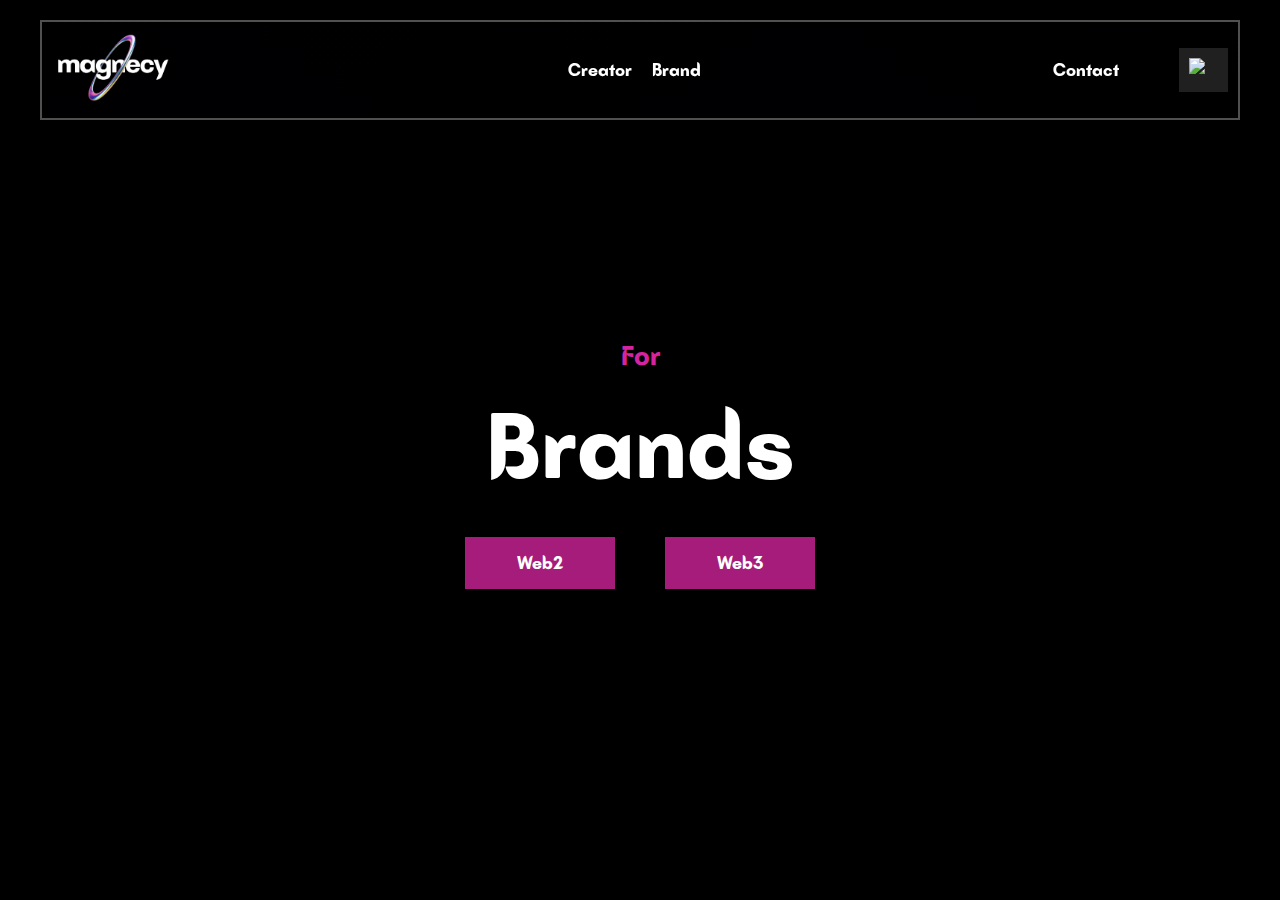
==== brand-ar.html @ f61fecc6 "Add files via upload" ====
<!DOCTYPE html>
<html lang="en">
<head>
    <meta charset="UTF-8">
    <meta name="viewport" content="width=device-width, initial-scale=1.0">
    <title>Magnecy | Brands</title>
    <link rel="stylesheet" href="https://cdnjs.cloudflare.com/ajax/libs/flowbite/2.3.0/flowbite.min.css" />
    <link rel="stylesheet" href="https://cdnjs.cloudflare.com/ajax/libs/tailwindcss/2.0.2/tailwind.min.css">
    <link rel="stylesheet" href="style2.css">
<link rel="stylesheet" href="responsive.css"> 
    <link rel="apple-touch-icon" sizes="57x57" href="/apple-icon-57x57.png">
    <link rel="apple-touch-icon" sizes="60x60" href="/apple-icon-60x60.png">
    <link rel="apple-touch-icon" sizes="72x72" href="/apple-icon-72x72.png">
    <link rel="apple-touch-icon" sizes="76x76" href="/apple-icon-76x76.png">
    <link rel="apple-touch-icon" sizes="114x114" href="/apple-icon-114x114.png">
    <link rel="apple-touch-icon" sizes="120x120" href="/apple-icon-120x120.png">
    <link rel="apple-touch-icon" sizes="144x144" href="/apple-icon-144x144.png">
    <link rel="apple-touch-icon" sizes="152x152" href="/apple-icon-152x152.png">
    <link rel="apple-touch-icon" sizes="180x180" href="/apple-icon-180x180.png">
    <link rel="icon" type="image/png" sizes="192x192" href="/android-icon-192x192.png">
    <link rel="icon" type="image/png" sizes="32x32" href="/favicon-32x32.png">
    <link rel="icon" type="image/png" sizes="96x96" href="/favicon-96x96.png">
    <link rel="icon" type="image/png" sizes="16x16" href="/favicon-16x16.png">
    <link rel="manifest" href="/manifest.json">
    <meta name="msapplication-TileColor" content="#ffffff">
    <meta name="msapplication-TileImage" content="/ms-icon-144x144.png">
    <meta name="theme-color" content="#ffffff">
    <script src="https://kit.fontawesome.com/e2bce648c2.js" crossorigin="hurphygames"></script>
</head>
<body>
    
   <div class="creator">
    <nav>
        <div class="container">
    
            <div class="lang-theme-op page-flex">
                <div class="logo-section-nav">
                    <a href="index-ar.html"><img src="img/logo-w.png" alt="logo"></a>
                </div>
                <div class="nav-button">
                    <a href="creator-ar.html">Creator</a>
                    <a href="brand-ar.html">Brand</a>
                   
                </div>
                <div class="lang-theme">
                    <a href="contact-ar.html">Contact</a>
                    <div class="theme-container mobile-themes">
                        <a href="#"><i class="fa-solid fa-sun"></i></a>
                    </div>
                    <div class="lang-container">
                        <div class="lang-button">
                            <img width="24" height="24" src="https://img.icons8.com/fluency/24/saudi-arabia.png"
                                alt="saudi-arabia" />
                             <i class="fa-solid fa-chevron-down"></i>
                        </div>
                        <div class="lang-dropdown">
    
                            <a href="brand.html"><img width="24" height="24" src="https://img.icons8.com/color/24/great-britain.png"
                                    alt="great-britain" /></a>
                        </div>
                    </div>
    
                </div>
            </div>
        </div>
    </nav>
    <video autoplay muted loop id="myVideo" class="desktopvideo">
        <source src="img/magnectintro.mp4" type="video/mp4">
        Your browser does not support HTML5 video.
    </video>
    <video autoplay muted loop id="myVideo" class="mobilevideo">
        <source src="img/m-mobile.mp4" type="video/mp4">
        Your browser does not support HTML5 video.
    </video>
    <div class="nav2">
        <div class="theme-container" style="width: 44px;">
    
            <a href="#"><i class="fa-solid fa-sun "></i></a>
        </div>
        <div class="logo-section-nav">
            <a href="index-ar.html"><img src="img/logo-w.png" alt="logo"></a>
        </div>
        <div class="sl">
            <div class="menubtn-m" style="width: 44px;">
                <i class="fa-solid fa-bars"></i>
            </div>
        </div>
    </div>
    <div class="overlay"></div>
    <section class="main-section ">
        <div class="container main creator-sec" style="flex-direction: column;">
            <div class="main-text">
                <h1><span>For</span><br>Brands</h1>
            </div>
            
                <div class="button-container">
                    <a style="background: #a51c7a;" class="lang-button" href="web2-ar.html">Web2 <i class="fa-solid fa-angle-right"></i></a>
                    <a style="background: #a51c7a;" class="lang-button" href="web3-ar.html">Web3 <i class="fa-solid fa-angle-right"></i></a>
                </div>
        </div>
       
        
    </section>
   </div>

   
    

    <script>

        (function () {
            "use strict";

            // define variables
            var items = document.querySelectorAll(".timeline li");

            // check if an element is in viewport
            // http://stackoverflow.com/questions/123999/how-to-tell-if-a-dom-element-is-visible-in-the-current-viewport
            function isElementInViewport(el) {
                var rect = el.getBoundingClientRect();
                return (
                    rect.top >= 0 &&
                    rect.left >= 0 &&
                    rect.bottom <=
                    (window.innerHeight || document.documentElement.clientHeight) &&
                    rect.right <= (window.innerWidth || document.documentElement.clientWidth)
                );
            }

            function callbackFunc() {
                for (var i = 0; i < items.length; i++) {
                    if (isElementInViewport(items[i])) {
                        items[i].classList.add("in-view");
                    }
                }
            }

            // listen for events
            window.addEventListener("load", callbackFunc);
            window.addEventListener("resize", callbackFunc);
            window.addEventListener("scroll", callbackFunc);
        })();
    </script>
    <script src="script.js"></script>
</body>
</html>
---- style2.css ----
@font-face {
    font-family: 'Batangas';
    font-style: normal;
    font-weight: normal;
    src: local('Batangas'), url('Batangas\ Bold\ 700.otf') format('opentype');
}

@import url('https://fonts.googleapis.com/css2?family=Montserrat:ital,wght@0,100..900;1,100..900&display=swap');


.montserrat {
    font-family: "Montserrat", sans-serif;
    font-optical-sizing: auto;

}

html {
    scroll-behavior: smooth;
    transition: .3s ease all;
}

section {
    scroll-margin-top: 150px;
}

* {
    margin: 0;
    padding: 0;
    box-sizing: border-box;
}

body {
    background: #000;
    color: #fff;
    font-size: 16px;
    font-family: 'Batangas', serif;
}

nav {
    position: fixed;
    width: 100%;
    top: 0;
    z-index: 9999;
}

.container {
    max-width: 1200px;
    margin: auto;
}

.page-box-container .langanim {
    display: flex;

    padding: 0;
    text-align: center;
    flex-direction: column;
}

.page-box-title {
    padding: 18px 0;
    width: 100%;
    background: #260038;
    color: #d6249f;
}

.page-alt {
    padding: 16px !important;
    background: #100019;
    color: #f8b0e1 !important;
}

@keyframes scroll {
    0% {
        transform: translateX(0);
    }

    100% {
        transform: translateX(calc(-250px * 7));
    }
}

.slider {

    box-shadow: 0 10px 20px -5px rgba(0, 0, 0, 0.125);

    margin: 0px auto;
    height: auto;
    margin-bottom: 80px;
    overflow: hidden;
    position: relative;
    width: 1200px;
}



.slider::after {
    right: 0;
    top: 0;
    transform: rotateZ(180deg);
}

.slider::before {
    left: 0;
    top: 0;
}

.slider .slide-track {

    display: flex;
    align-items: center !important;

}

.slider .slide {
    display: flex;
    align-items: center;
    justify-content: center;
    height: 100px;
    margin: 5px;
    border: 1px solid #ffffff20;
    background: #1a111b;
}

.lang-theme-op {
    display: flex;
    background: url(img/darkmode.gif);
    background-position: 100% 5%;
    background-repeat: no-repeat;
    background-size: cover;
    height: 100px;

    margin: 20px 0;
    align-items: center;
    border: 2px solid #ffffff50;
    justify-content: end;
}


.logo-section {
    display: flex;
    align-items: center;
    justify-content: center;
}

.header-page {
    font-size: 32px;
    padding: 18px 0;
    margin-top: 50px;
}

.header-page span {
    color: #d6249f;
}

.header-alt {
    color: #f5f5f5;
    font-family: "Montserrat", sans-serif;
    font-size: 18px;
}

.full-e {
    display: flex;
    align-items: center;
    justify-content: center;

    width: 75%;
}

.solonely {
    width: 150px;
    display: flex;
    gap: 10px;
}

.page-box-container {
    display: flex;
    align-items: center;
    justify-content: space-between;
    flex-wrap: wrap;
    gap: 10px;
    position: relative;
    margin: 50px 0;
}

.page-box {
    display: flex;
    align-items: center;
    justify-content: center;
    position: relative;
    background: rgba(56, 21, 73, 0.473);
    border: 2px solid #ffffff21;
    padding: 25px 15px;
    font-size: 18px;
    transition: .4s ease all;
    z-index: 999;
    box-shadow: 0 0 15px #0072B150;

    width: 24%;

}

.page-box-title {
    display: flex;
    align-items: center;
    justify-content: center;
    font-size: 22px;

}

.w33 .page-box {
    width: 30% !important;
}

.page-box:hover {
    transform: scale(1.05);
    background: rgb(56, 21, 73);
}

.page-alt {
    display: flex;
    align-items: center;
    justify-content: center;
    color: #e6e6e6;
    height: 180px;
    font-family: "Montserrat", sans-serif;
}

.logo-section img {
    width: 300px;
    margin-top: 100px;
    object-fit: cover;
}


.lang-container {
    display: flex;
    align-items: center;
    position: relative;
    backdrop-filter: blur(5px);
    background: #ffffff20;

    transition: .2s ease all;
}

.lang-dropdown a {
    display: flex;
    align-items: center;
    gap: 5px;
    width: 100%;
    color: #fff;
    text-decoration: none;
    padding: 10px;
}

.lang-button {
    padding: 10px;
    position: relative;
    overflow: hidden;
    cursor: pointer;
}

.lang-theme {
    display: flex;
    justify-content: end !important;
    margin-right: 10px;
}

.lang-dropdown {
    display: flex;
    align-items: center;
    flex-direction: column;
    position: absolute;
    top: 40px;
    right: 0px;
    width: 100%;
    background: #302c3d;

    transform: scale(0);
    opacity: 0;
    transition: .2s ease opacity;

    transform-origin: top right;
}

.lang-container:hover .lang-dropdown {
    transform: scale(1);
    opacity: 1;
}

.lang-button::before {
    content: "";
    position: absolute;
    top: -50px;
    left: -100%;
    background: #fff;
    width: 50%;
    transform: rotate(-200deg);
    height: 300%;
    transition: .5s ease all;
}

.lang-button:hover.lang-button::before {
    left: 120%;

}

.langanim {

    position: relative;
    overflow: hidden;
    cursor: pointer;
}

.langanim::before {
    content: "";
    position: absolute;
    top: -50px;
    left: -100%;
    background: linear-gradient(to right, #ffffff00, #fff, #ffffff00);
    width: 50%;
    transform: rotate(-180deg);
    height: 500%;
    transition: .5s ease all;
}

.langanim:hover.langanim::before {
    left: 120%;

}

hr {

    border-color: #ffffff20;
}

.theme-container {

    padding: 10px;
    transition: .5s ease all;
}

.theme-container a {
    display: flex;
    align-items: center;
    justify-content: center;
    text-decoration: none;
    width: 30px;
    height: 30px;
    color: #fff;

    transition: 1s ease all;
}

.theme-container:hover {
    transform: rotate(180deg);

}

.lang-button {
    display: flex;
    align-items: center;
    gap: 5px;

}

.skills-bar-about {
    display: flex;
    justify-content: center;
    text-align: center;
    gap: 30px;
    width: 100%;

    font-size: 32px;

}

.b-creator-sec {
    display: flex;
    align-items: center;
    justify-content: space-between;
    margin: 50px 0;
}

.creator-title {
    background: #1F052B;
    color: #d6249f;
    padding: 18px 0;

    font-size: 22px;
}

.box-creator {
    width: 30%;
    border: 2px solid #ffffff30;
}

.b-creator-web .box-creator {
    width: 23%;
    border: 2px solid #ffffff30;
}

.b-creator-web .creator-list {
    display: flex;
    align-items: center;
    justify-content: center;
    font-size: 18px;
    padding: 18px 0;
    height: 100px;
    background: #0d0213;
    color: #f8b0e1;
    font-family: "Montserrat", sans-serif;
}

.creator-list {
    font-size: 18px;
    padding: 18px 0;
    background: #0d0213;
    color: #f8b0e1;
    font-family: "Montserrat", sans-serif;
}

section .container img {
    width: 100%;
}

.py-8 {
    padding: 5px !important;
}

.social-links {
    width: 30px;
    height: 30px;
    line-height: 30px;
    color: #fff;
    font-size: 22px;

    transition: .3s ease all;

}

.text-content-home {
    display: flex;
    align-items: center;
    justify-content: center;
    flex-direction: column;
}

.main-section-column {
    display: flex;
    align-items: center;
    justify-content: center;
    flex-direction: column;
    height: 100vh;
}

.main {}

.social-links i {
    margin: auto;
}

.page-flex {
    display: flex;
    align-items: center;
    justify-content: space-between;
}

.page-flex a {
    padding: 10px;
    color: #fff;
    text-decoration: none;
    transition: .3s ease all;
    font-size: 18px;
}

.main-text {
    display: flex;
    align-items: center;
    justify-content: center;
    text-align: center;

    font-size: 48px;
}

.creator-sec {
    display: flex;
    align-items: center;
    justify-content: center;

    height: 100vh;
    border: none;
}

.creator {
    background: url(img/magnectintro.mp4);
    background-position: center;
    object-fit: contain;
    background-repeat: no-repeat;
}

.chevron {
    position: absolute;
    width: 28px;
    height: 8px;
    opacity: 0;
    transform: scale3d(0.5, 0.5, 0.5);
    animation: move 3s ease-out infinite;
}

#myVideo {
    object-fit: cover;
  object-position: center center;
    position: absolute;
    right: 0;
    bottom: 0;
    min-width: 100%;
    min-height: 100%;
    z-index: -1;
}

.chevron:first-child {
    animation: move 3s ease-out 1s infinite;
}

.chevron:nth-child(2) {
    animation: move 3s ease-out 2s infinite;
}

.chevron:before,
.chevron:after {
    content: ' ';
    position: absolute;
    top: 0;
    height: 100%;
    width: 51%;
    background: #fff;
}

.chevron:before {
    left: 0;
    transform: skew(0deg, 30deg);
}

.chevron:after {
    right: 0;
    width: 50%;
    transform: skew(0deg, -30deg);
}

@keyframes move {
    25% {
        opacity: 1;

    }

    33% {
        opacity: 1;
        transform: translateY(30px);
    }

    67% {
        opacity: 1;
        transform: translateY(40px);
    }

    100% {
        opacity: 0;
        transform: translateY(55px) scale3d(0.5, 0.5, 0.5);
    }
}

.btn-bottom {
    margin: auto;
    position: absolute;
    top: 80%;
    left: 49.6%;
    text-decoration: none;
}

.text {
    display: block;
    margin-top: 75px;
    margin-left: -30px;
    font-family: "Helvetica Neue", "Helvetica", Arial, sans-serif;
    font-size: 12px;
    color: #fff;
    text-transform: uppercase;
    white-space: nowrap;
    opacity: .25;
    animation: pulse 2s linear alternate infinite;
}

@keyframes pulse {
    to {
        opacity: 1;
    }
}

.road-map {
    margin: 80px 0;
}

.timeline ul li {
    list-style-type: none;
    position: relative;
    width: 3px;

    padding-top: 50px;

    background: rgb(56, 21, 73);
    font-size: 18px;
    color: #e6e6e6;
}


.timeline ul li::after {
    content: "";
    position: absolute;
    left: 50%;
    bottom: 0;
    transform: translateX(-50%);
    width: 30px;
    height: 30px;

    background: inherit;
    z-index: 1;
}

.timeline ul li div {
    position: relative;
    bottom: 0;
    width: 500px;
    padding: 15px;


    background: linear-gradient(10deg, #20062C 65%, #20062C 65%);
    border: 2px solid #ffffff20;
}

.timeline ul li div::before {
    content: "";
    position: absolute;
    bottom: 7px;
    width: 0;
    height: 0;
    border-style: solid;
}

.timeline ul li div {
    left: 45px;
}

.timeline ul li div::before {
    left: -15px;
    border-width: 8px 16px 8px 0;
    border-color: transparent #20062C transparent transparent;
}




time {
    display: block;
    font-size: 1.2rem;
    font-weight: bold;
    margin-bottom: 8px;
}


.date {
    position: relative;
    top: -50px;
    text-align: center;
    padding: 20px;
    color: #ffffff50;
    font-weight: 600;
    font-size: 32px;
}

.dates {
    position: relative;
    top: -20px;
    text-align: center;
    padding: 20px;
    color: #ffffff50;
    font-weight: 600;
    font-size: 32px;
}

.timeline ul li::after {
    transition: 0.5s ease-in-out;
}

.timeline ul li.in-view::after {
    background: rgb(56, 21, 73);
    border: 3px solid #20062C;
}

.timeline ul li div {
    visibility: hidden;
    opacity: 0;
    transition: all 0.5s ease-in-out;
}

.timeline ul li:nth-child(odd) div {
    transform: translate3d(200px, 0, 0);
}

.timeline ul li:nth-child(even) div {
    transform: translate3d(-200px, 0, 0);
}

.timeline ul li.in-view div {
    transform: none;
    visibility: visible;
    opacity: 1;
}

.timeline-clippy ul li::after {
    width: 40px;
    height: 40px;

}

.timeline-rhombus ul li::after {
    clip-path: polygon(50% 0%, 100% 50%, 50% 100%, 0% 50%);
}

.timeline-rhombus ul li div::before {
    bottom: 12px;
}

.timeline-star ul li::after {
    clip-path: polygon(50% 0%,
            61% 35%,
            98% 35%,
            68% 57%,
            79% 91%,
            50% 70%,
            21% 91%,
            32% 57%,
            2% 35%,
            39% 35%);
}

.timeline-heptagon ul li::after {
    clip-path: polygon(50% 0%,
            90% 20%,
            100% 60%,
            75% 100%,
            25% 100%,
            0% 60%,
            10% 20%);
}



time i {
    position: absolute;
    bottom: 95%;
    right: 0;
    padding: 12px;
    width: 50px;
    text-align: center;

    background: rgb(42, 17, 54);
    font-size: 24px;
    color: #bcef7e;
    z-index: -1;
}




.fa-hourglass-half {
    font-size: 18px;
    color: #feaf4f;
}

.timeline-infinite ul li::after {
    animation: scaleAnimation 2s infinite;
}

@keyframes scaleAnimation {
    0% {
        transform: translateX(-50%) scale(1);
    }

    50% {
        transform: translateX(-50%) scale(1.25);
    }

    100% {
        transform: translateX(-50%) scale(1);
    }
}

.roadmap-btn {
    display: flex;
    align-items: center;
    justify-content: center;
    margin: 80px;
}

.main-text h1 span {
    color: #d6249f;
    font-size: 28px;
}

.page-flex .logo-section-nav,
.page-flex .nav-button,
.page-flex .lang-theme {
    display: flex;
    align-items: center;
    justify-content: center;
    width: 33.3%;
}

.page-flex .logo-section-nav {
    display: flex;
    align-items: center;
    justify-content: start;
}

.page-flex a:hover {
    color: #ff9bdf;
    transform: scale(1.1);
}

.logo-section-nav img {
    width: 120px;
}

.lang-theme {
    display: flex;
    align-items: center;

}

.social-links:hover {
    transform: scale(1.1);
}

.social-links:nth-child(2):hover {
    background: #0072B1;
}

.social-media-container {
    margin-top: 50px;
    padding: 10px;
    background: linear-gradient(to top, #9362af5e, transparent);
    border-bottom: 2px solid #ffffff50;
}

.social-links:nth-child(1) {
    position: relative;

    overflow: hidden;

}

.social-links:nth-child(1):hover {
    background: transparent;
}

.social-links:nth-child(1)::before {
    content: "";
    position: absolute;
    top: 0;
    left: 0;
    height: 100%;
    width: 100%;
    opacity: 0;
    z-index: -1;
    transition: .3s ease all;
    background: radial-gradient(circle at 30% 107%, #fdf497 0%, #fdf497 5%, #fd5949 45%, #d6249f 60%, #285AEB 90%);
}

.social-links:nth-child(1):hover::before {
    opacity: 1;
}

.social-links:nth-child(3):hover {
    background: #b91d1d;
}

.social-links:nth-child(5):hover,
.social-links:nth-child(4):hover {
    background: #3167D3;
    color: #fff;
}

.button-container {
    position: relative;
    display: flex !important;
    align-items: center !important;
    justify-content: center !important;
    gap: 50px;
    padding: 15px;
}

.button-container a {
    display: flex;
    align-items: center;
    justify-content: center;
    color: #fff;
    text-decoration: none;
    transition: .3s ease all;
    background: #0072B150;
    font-size: 18px;

    padding: 15px;
    margin: 20px 0;
    text-align: center !important;
    width: 150px;
}

.button-container a:hover {
    transform: scale(1.05);
}

.button-containser {
    display: flex;
    align-items: center;
    justify-content: center;
}

.text-container {
    display: flex;
    align-items: center;
    justify-content: center;
    padding: 15px;
    margin-top: 30px;
    font-weight: 800;
    font-size: 36px;
}

.text-container span {
    color: #d6249f;
}

.button-container a i {
    position: absolute;
    opacity: 0;
    right: 50%;
    transition: .3s ease all;
}

.button-container:hover.button-container a i {
    opacity: 1;
    right: 20px;
}

#light {
    position: absolute;
    width: 500px;
    height: 500px;
    box-shadow: inset 0 0 150px 150px #000;
    background: #fff;
    z-index: 10;
}

.light-off {
    box-shadow: inset 0 0 150px 250px #000 !important;
}


h3 {
    font-size: 32px;
    font-weight: 100;
    color: #fff;
    display: inline-block;
    text-align: left;
    margin: 30px 0;
}

.container-sad {
    display: flex;
    align-items: start;
    justify-content: start;
    flex-direction: column;
    font-size: 16px;
    color: #FFFFFF;
    background: rgba(56, 21, 73, 0.473);
    border: 2px solid #ffffff20;
    margin: 50px 0;
    text-align: left;
    padding: 20px;
}

.bar {
    height: 0.3em;
    width: 30em;

    background: transparent;
    box-shadow: inset 0px 0px 8px #323232;
    overflow: hidden;
    padding: 5px;
}

.kal {
    display: flex;
    flex-direction: column;
    justify-content: start;
}

.progress {
    height: inherit;

    width: 0;
    background: #d6249f;
    animation: load 3s linear infinite;
    animation-delay: 2s;
}

@keyframes load {
    0% {
        width: 0%;
    }

    50% {
        width: 100%;
    }

    100% {
        width: 0%;
        float: right;
    }
}

.textasd {
    width: 100%;
    height: 500px;
    background: red;
    z-index: 9999;
}

.kal {
    width: 100%;
}

.kal iframe {
    width: 100% !important;
    height: 500px;
    margin: 15px 0;

    border: 2px solid #ffffff50;
}

#alt-div {
    background: #1a1a1a;
    /* Dark grey background */
    color: #fff;
    /* White text color */
    padding: 20px;
    margin: 20px 0;

    text-align: center;
    /* Center align text */
}

@media only screen and (max-width: 600px) {
    .logo-section {
        width: 100%;
    }

    .logo-section img {
        width: 150px;
    }

    .button-containser {
        flex-direction: column;
    }

    .button-container,
    .button-container a {
        width: 100%;
    }

    .text-container {
        font-size: 24px;
    }

    .social-links {
        width: 30px;
        height: 30px;
        line-height: 30px;
        font-size: 22px;
    }

    .timeline ul li div {

        max-width: 300px;

    }

    .title-font {
        font-size: 18px;
    }

    .page-flex {
        flex-direction: column;
    }

    .bar {
        height: 0.3em;
        width: 100%;

        background: transparent;
        box-shadow: inset 0px 0px 8px #323232;
        overflow: hidden;
        padding: 5px;
    }
}

@media only screen and (max-width: 1200px) {
    .slider {
        width: 100%;
    }

    .lang-theme-op {
        padding: 0;
        margin: 0;
        border: none;

    }

    .page-box {
        width: 100%;
    }

    .page-box:hover {
        transform: scale(1);
    }

}

@media only screen and (max-width: 500px) {
    .timeline ul li div {

        max-width: 200px;

    }

}

.quick-form form {
    width: 50%;
}

.quick-form .form-group {
    display: flex;
    align-items: center;
    margin-bottom: 15px;
    opacity: 1;
    width: 100%;
    transform: translateY(0);
    transition: opacity 0.3s ease, transform 0.3s ease;
}

.quick-form .form-input {
    padding: 10px;
    flex: 1;
    box-sizing: border-box;
    color: #f8b0e1 !important;
    border: 2px solid #302032;
    background: #510b5330;
    /* Adding right margin to space out from the button */
}

.quick-form .form-input::placeholder {
    color: #f8b0e180;
}

.quick-form .social-media-containers {
    display: flex;
    flex-direction: column;
}

.quick-form .form-input:focus {
    border-color: #f8b0e1;
    outline-color: transparent;
}

.quick-form button {
    padding: 10px 15px;
    box-sizing: border-box;
    display: inline-block;
    background: #500b5381;
    border-right: 2px solid #302032;
    border-bottom: 2px solid #302032;
    border-top: 2px solid #302032;
    /* Ensure button is visible */
    outline: none;
    cursor: pointer;
}

.form-group.hidden {
    opacity: 0;
    transform: translateY(-20px);
}

.submit-message {
    display: none;
    color: green;
    margin-top: 10px;
}

.quick-form textarea {
    width: 100%;
    height: 150px;
    padding: 10px;
    box-sizing: border-box;
    resize: none;
    margin-bottom: 15px;
}

.quick-form {
    width: 100%;
    gap: 50px;
    display: flex;
    align-items: start;
    justify-content: space-between;
    margin: 50px 0;
}

.submit-button {
    width: 100%;
    transition: .3s ease all;
}

.submit-button:hover {
    box-shadow: 0 0 15px #ffffff30;
}

.kals {
    display: flex;
    gap: 10px;
}

.kals {
    display: flex;
    margin: 40px 0;
    gap: 20px;
}

.img-container {
    position: relative;
    border: 2px solid #ffffff50;
    width: 33% !important;
    transition: .3s ease all;
}

.img-container-holder {
    display: flex;
    align-items: center;
    justify-content: center;
    font-size: 48px;
    cursor: pointer;
    position: absolute;
    top: 0;
    left: 0;
    width: 100%;
    height: 100%;
    background: #00000050;

}

.img-container:hover {
    color: #d6249f;
    border: 2px solid #ffffff20;
    box-shadow: 0 0 15px #ffffff10;
}

.slo-container {
    position: sticky;
    top: 150px;
    display: flex;
    align-items: center;
    justify-content: center;
    font-size: 38px;
    color: #d6249f;
    border: 2px solid #ffffff20;
    background: #1F052B;
    width: 50%;
    height: 200px;
}

.WatchOnInstagramContainer {
    display: none !important;
}

/* @media screen and (min-width:900px) {
    .overlay{
        display: none !important;
    }
}
@media screen and (max-width:900px) {
    .lang-theme-op {
        position: fixed;
        top: 0;
        left: -150%;
        background: #050505;
        align-items: start;
        justify-content: start;
        height: 100vh;
        width: 300px;
        flex-direction: column;
        z-index: 9999;
    }
    .logo-section-nav img{
        width: 150px !important;
        max-width: 150px;
    }
    .nav-button{
        width: 100% !important;
        gap: 20px;
        background: #000;
        align-items: start !important;
        justify-content: start !important;
        flex-direction: column !important;
    }
    .lang-theme{
        gap: 20px;
        margin-top: 20px;
        width: 100% !important;
        align-items: start !important;
        justify-content: start !important;
        text-align: left !important;
        flex-direction: column !important;
        background: #000;
    }
   
    .overlay{
        display: none;
        position: fixed;
        top: 0;
        left: 0;
        background: #00000090;
        width: 100vw;
        height: 100vh;
        z-index: 999;
    }
} */
.creator-list {
    position: relative;
}

.blocked {
    position: absolute;
    display: flex;
    align-items: center;
    justify-content: center;

    top: 0;
    left: 0;
    width: 100%;
    height: 100%;
    background: #00000050;
    backdrop-filter: blur(6px);
    z-index: 99;
    cursor: pointer;
    transition: .3s ease all;
}

.blocked i {
    margin-right: 5px;
}

.blocked:hover {
    backdrop-filter: blur(12px);
}
---- responsive.css ----
.desktopvideo{
    display: block;
 }
 .mobilevideo{
    display: none;
 }
 .nav2 {
    display: none !important;
     position: fixed;
     top: 0;
     background: url(img/darkmode.gif);
    background-position: 100% 5%;
    background-repeat: no-repeat;
    background-size: cover;
     display: flex;
     align-items: center;
     justify-content: space-between;
     width: 100%;
     padding:0 10px !important;
     z-index: 9997 !important;
 }
 .nav2 .logo-section-nav a img{
    width: 100px !important;
 }
 .menubtn-m{
    cursor: pointer;
    padding: 10px;
    
 }
 @media screen and (min-width:900px) {
    .overlay{
        display: none !important;
    }
    
}
@media screen and (max-width:900px) {
    .lang-container{
        margin-left: 8px;
    }
    .mobile-themes{
        display: none;
    }
    .desktopvideo {
            display: none;
        }
    
        .mobilevideo {
            display: block;
        }
    .nav2{
        display: flex !important;
    }
    .lang-theme-op {
        position: fixed;
        top: 0;
        left: -150%;
        background: #000000;
        align-items: start;
        justify-content: start;
        height: 100vh;
        width: 230px;
        flex-direction: column;
        z-index: 9999;
        transition: .3s ease all;
    }
    .logo-section-nav img{
        width: 150px !important;
        max-width: 150px;
    }
    .nav-button{
        width: 100% !important;
        gap: 20px;
        background: transparent;
        align-items: start !important;
        justify-content: start !important;
        flex-direction: column !important;
    }
    .lang-theme{
        gap: 20px;
        margin-top: 20px;
        width: 100% !important;
        align-items: start !important;
        justify-content: start !important;
        text-align: left !important;
        flex-direction: column !important;
        background: transparent;
    }
   
    .overlay{
        display: none;
        position: fixed;
        top: 0;
        left: 0;
        background: #00000090;
        backdrop-filter: blur(5px);
        width: 100vw;
        height: 100vh;
        z-index: 9998 !important;
    }
    .page-box-container{
        flex-direction: column;
    }
   
    .w33 .page-box{
        width: 100% !important;
    }
    .q33 .langanim{
        width: 100% !important;
    }
    .b-creator-sec{
        flex-direction: column;
        gap: 10px;
    }
    .box-creator{
        width: 100% !important;
    }
    .slider{
        width: 100% !important;
        overflow: auto !important;
    }
    .slide-track{
      width: 700px;
      
    }
    .web3333 .slide-track{
        display: flex;
        width: auto;
        overflow: hidden;
        display: flex;
        align-items: center;
        justify-content: center;
    }
    .web3333 .slide{
        width: 45% !important;
        background: none;
        border: none;
    }
    .web3333 .slide img{
        width: 100%;
        
    }
    .b-creator-sec{
        flex-direction: column;
    }
    .slo-container{
        display: none;
    }
    #my-form{
        width: 100% !important;
    }
    .form-group{
        width: 100% !important;
    }
    .form-group .form-input{
        width: 100% !important;
    }
    .slide img{
        width: 100%;
    }
    .slide{
        height: auto !important;
        width: 90px;
    }
    .slide-track{
        display: flex !important;
        flex-direction: row;
        flex-wrap: wrap;
    }
    .header-page{
        font-size: 22px;
    }
    .header-alt{
        font-size: 16px;
    }
    .page-box-title{
        font-size: 18px;
    }
    .kal h3{
        font-size: 22px !important;
    }
    .creator-list{
        font-size: 16px;
    }
    .creator-title{
        font-size: 18px;
    }
    .button-containser{
        display: flex !important;
        flex-direction: row;
    }
    .button-container a{
        width: 100px;
    }
    .fa-angle-right{
        display: none !important;
    }
    .mt-8 .button-container a{
        width: 100%;
    }
    .mt-8 .button-container a img{
        width: 25px;
    }
        .w-1\/2{
            width: 100% !important;
        }
    .logo-section-nav a img{
        width: 100px !important;
        
    }
    .nav-button a{
        font-size: 16px;
    }
        #myVideo {
            object-fit: cover;
            object-position: top center;
            position: absolute;
            right: 0;
            bottom: 0;
            min-width: 100%;
            width: 100% !important;
            min-height: 100%;
            z-index: -1;
        }
} 

@media screen and (max-width:650px){
    .kals {
            flex-direction: column;
        }
    
        .img-container {
            width: 100% !important;
        }
}
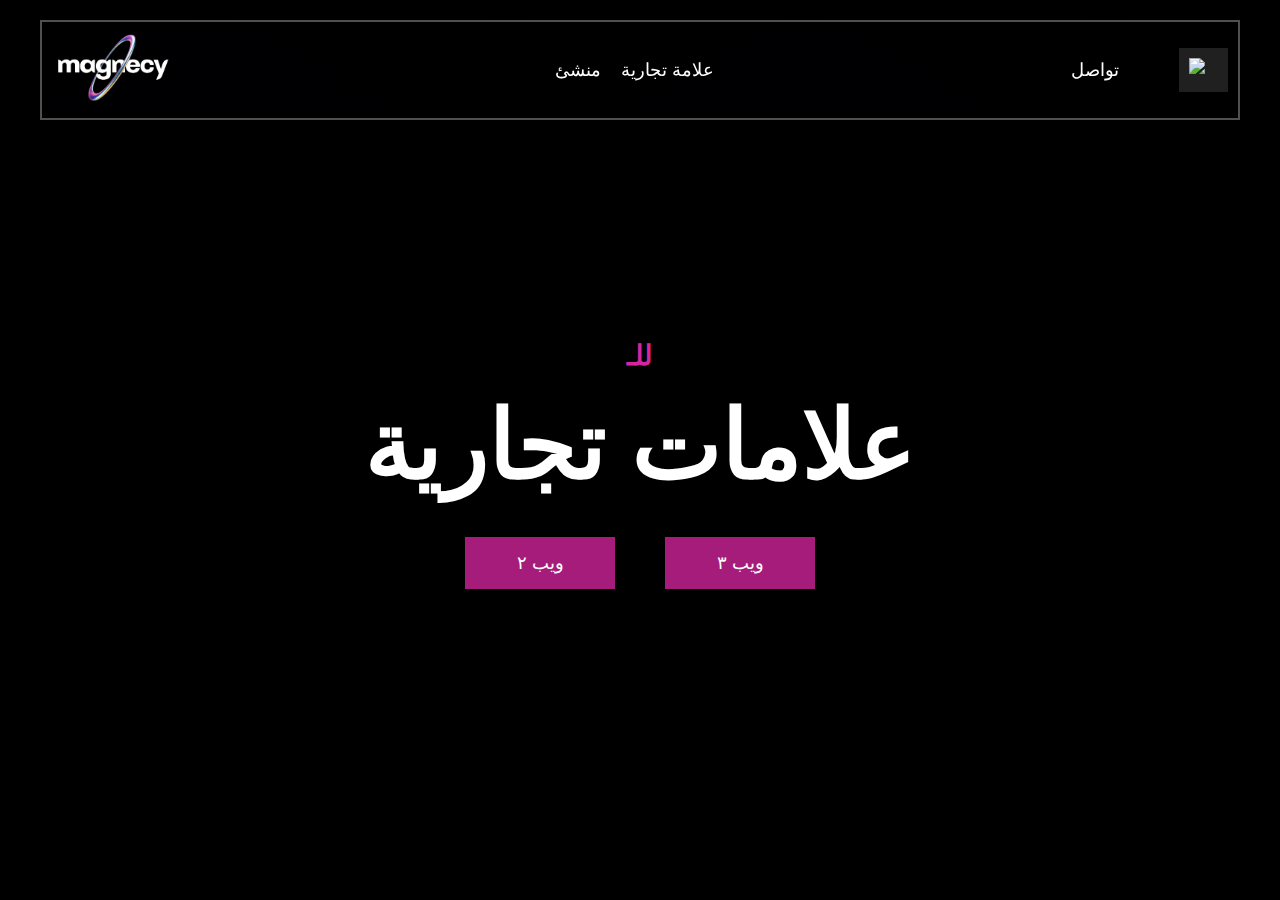
==== commit a1c4276d: "Add files via upload" ====
--- a/brand-ar.html
+++ b/brand-ar.html
@@ -1,13 +1,15 @@
+
 <!DOCTYPE html>
-<html lang="en">
+<html lang="ar">
+
 <head>
     <meta charset="UTF-8">
     <meta name="viewport" content="width=device-width, initial-scale=1.0">
-    <title>Magnecy | Brands</title>
+    <title>Magnecy | علامات تجارية</title>
     <link rel="stylesheet" href="https://cdnjs.cloudflare.com/ajax/libs/flowbite/2.3.0/flowbite.min.css" />
     <link rel="stylesheet" href="https://cdnjs.cloudflare.com/ajax/libs/tailwindcss/2.0.2/tailwind.min.css">
     <link rel="stylesheet" href="style2.css">
-<link rel="stylesheet" href="responsive.css"> 
+    <link rel="stylesheet" href="responsive.css">
     <link rel="apple-touch-icon" sizes="57x57" href="/apple-icon-57x57.png">
     <link rel="apple-touch-icon" sizes="60x60" href="/apple-icon-60x60.png">
     <link rel="apple-touch-icon" sizes="72x72" href="/apple-icon-72x72.png">
@@ -27,84 +29,89 @@
     <meta name="theme-color" content="#ffffff">
     <script src="https://kit.fontawesome.com/e2bce648c2.js" crossorigin="hurphygames"></script>
 </head>
+
 <body>
-    
-   <div class="creator">
-    <nav>
-        <div class="container">
-    
-            <div class="lang-theme-op page-flex">
-                <div class="logo-section-nav">
-                    <a href="index-ar.html"><img src="img/logo-w.png" alt="logo"></a>
+
+    <div class="creator">
+        <nav>
+            <div class="container">
+
+                <div class="lang-theme-op page-flex">
+                    <div class="logo-section-nav">
+                        <a href="index-ar.html"><img src="img/logo-w.png" alt="الشعار"></a>
+                    </div>
+                    <div class="nav-button">
+                        <a href="creator-ar.html">منشئ</a>
+                        <a href="brand-ar.html">علامة تجارية</a>
+
+                    </div>
+                    <div class="lang-theme">
+                        <a href="contact-ar.html">تواصل</a>
+                        <div class="theme-container mobile-themes">
+                            <a href="#"><i class="fa-solid fa-sun"></i></a>
+                        </div>
+                        <div class="lang-container">
+                            <div class="lang-button">
+                                <img width="24" height="24" src="https://img.icons8.com/fluency/24/saudi-arabia.png"
+                                    alt="saudi-arabia" />
+                                <i class="fa-solid fa-chevron-down"></i>
+                            </div>
+                            <div class="lang-dropdown">
+
+                                <a href="brand.html"><img width="24" height="24"
+                                        src="https://img.icons8.com/color/24/great-britain.png"
+                                        alt="great-britain" /></a>
+                            </div>
+                        </div>
+
+                    </div>
                 </div>
-                <div class="nav-button">
-                    <a href="creator-ar.html">Creator</a>
-                    <a href="brand-ar.html">Brand</a>
-                   
-                </div>
-                <div class="lang-theme">
-                    <a href="contact-ar.html">Contact</a>
-                    <div class="theme-container mobile-themes">
-                        <a href="#"><i class="fa-solid fa-sun"></i></a>
-                    </div>
-                    <div class="lang-container">
-                        <div class="lang-button">
-                            <img width="24" height="24" src="https://img.icons8.com/fluency/24/saudi-arabia.png"
-                                alt="saudi-arabia" />
-                             <i class="fa-solid fa-chevron-down"></i>
-                        </div>
-                        <div class="lang-dropdown">
-    
-                            <a href="brand.html"><img width="24" height="24" src="https://img.icons8.com/color/24/great-britain.png"
-                                    alt="great-britain" /></a>
-                        </div>
-                    </div>
-    
+            </div>
+        </nav>
+        <video autoplay muted loop id="myVideo" class="desktopvideo">
+            <source src="img/magnectintro.mp4" type="video/mp4">
+            متصفحك لا يدعم الفيديو.
+        </video>
+        <video autoplay muted loop id="myVideo" class="mobilevideo">
+            <source src="img/m-mobile.mp4" type="video/mp4">
+            متصفحك لا يدعم الفيديو.
+        </video>
+        <div class="nav2">
+            <div class="theme-container" style="width: 44px;">
+
+                <a href="#"><i class="fa-solid fa-sun "></i></a>
+            </div>
+            <div class="logo-section-nav">
+                <a href="index-ar.html"><img src="img/logo-w.png" alt="الشعار"></a>
+            </div>
+            <div class="sl">
+                <div class="menubtn-m" style="width: 44px;">
+                    <i class="fa-solid fa-bars"></i>
                 </div>
             </div>
         </div>
-    </nav>
-    <video autoplay muted loop id="myVideo" class="desktopvideo">
-        <source src="img/magnectintro.mp4" type="video/mp4">
-        Your browser does not support HTML5 video.
-    </video>
-    <video autoplay muted loop id="myVideo" class="mobilevideo">
-        <source src="img/m-mobile.mp4" type="video/mp4">
-        Your browser does not support HTML5 video.
-    </video>
-    <div class="nav2">
-        <div class="theme-container" style="width: 44px;">
-    
-            <a href="#"><i class="fa-solid fa-sun "></i></a>
-        </div>
-        <div class="logo-section-nav">
-            <a href="index-ar.html"><img src="img/logo-w.png" alt="logo"></a>
-        </div>
-        <div class="sl">
-            <div class="menubtn-m" style="width: 44px;">
-                <i class="fa-solid fa-bars"></i>
+        <div class="overlay"></div>
+        <section class="main-section ">
+            <div class="container main creator-sec" style="flex-direction: column;">
+                <div class="main-text">
+                    <h1><span>للـ</span><br>علامات تجارية</h1>
+                </div>
+
+                <div class="button-container">
+                    <a style="background: #a51c7a;" class="lang-button" href="web2-ar.html">ويب ٢ <i
+                            class="fa-solid fa-angle-right"></i></a>
+                    <a style="background: #a51c7a;" class="lang-button" href="web3-ar.html">ويب ٣ <i
+                            class="fa-solid fa-angle-right"></i></a>
+                </div>
+
             </div>
-        </div>
+
+
+        </section>
     </div>
-    <div class="overlay"></div>
-    <section class="main-section ">
-        <div class="container main creator-sec" style="flex-direction: column;">
-            <div class="main-text">
-                <h1><span>For</span><br>Brands</h1>
-            </div>
-            
-                <div class="button-container">
-                    <a style="background: #a51c7a;" class="lang-button" href="web2-ar.html">Web2 <i class="fa-solid fa-angle-right"></i></a>
-                    <a style="background: #a51c7a;" class="lang-button" href="web3-ar.html">Web3 <i class="fa-solid fa-angle-right"></i></a>
-                </div>
-        </div>
-       
-        
-    </section>
-   </div>
 
-   
-    
+
+
 
     <script>
 
@@ -143,4 +150,5 @@
     </script>
     <script src="script.js"></script>
 </body>
-</html>+
+</html>
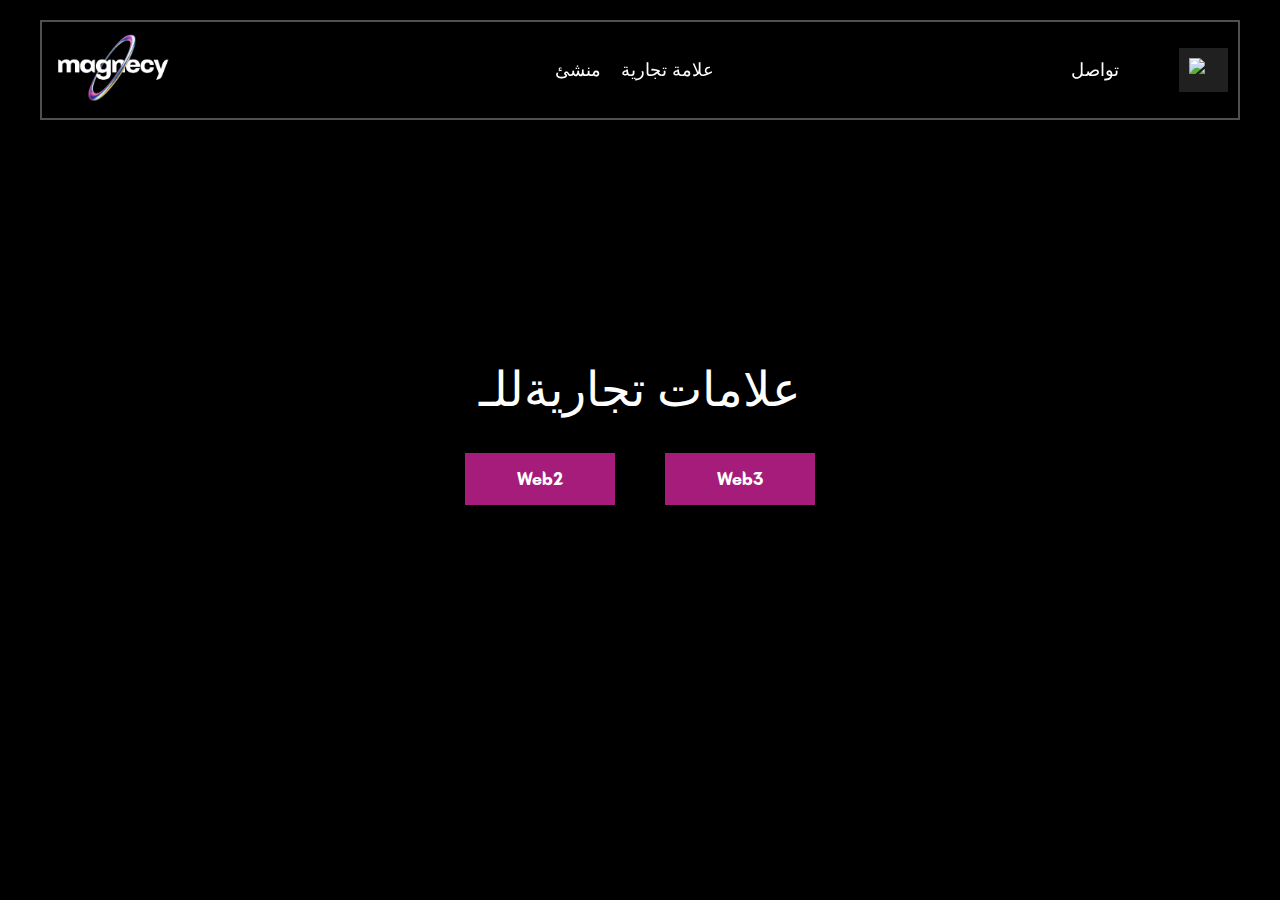
==== commit f6668193: "Add files via upload" ====
--- a/brand-ar.html
+++ b/brand-ar.html
@@ -8,8 +8,8 @@
     <title>Magnecy | علامات تجارية</title>
     <link rel="stylesheet" href="https://cdnjs.cloudflare.com/ajax/libs/flowbite/2.3.0/flowbite.min.css" />
     <link rel="stylesheet" href="https://cdnjs.cloudflare.com/ajax/libs/tailwindcss/2.0.2/tailwind.min.css">
-    <link rel="stylesheet" href="style2.css">
-    <link rel="stylesheet" href="responsive.css">
+    <link id="style1" rel="stylesheet" href="style2.css">
+    <link id="style2" rel="stylesheet" href="responsive.css">
     <link rel="apple-touch-icon" sizes="57x57" href="/apple-icon-57x57.png">
     <link rel="apple-touch-icon" sizes="60x60" href="/apple-icon-60x60.png">
     <link rel="apple-touch-icon" sizes="72x72" href="/apple-icon-72x72.png">
@@ -28,6 +28,55 @@
     <meta name="msapplication-TileImage" content="/ms-icon-144x144.png">
     <meta name="theme-color" content="#ffffff">
     <script src="https://kit.fontawesome.com/e2bce648c2.js" crossorigin="hurphygames"></script>
+    <script>
+        document.addEventListener('DOMContentLoaded', function () {
+            const theme = localStorage.getItem('theme');
+            if (theme === 'dark') {
+                applyDarkTheme();
+            }
+        });
+
+        function applyDarkTheme() {
+            document.getElementById('style1').setAttribute('href', 'style-w.css');
+            document.getElementById('style2').setAttribute('href', 'responsive-w.css');
+            document.querySelectorAll('a .fa-sun').forEach(el => {
+                el.classList.remove('fa-sun');
+                el.classList.add('fa-moon');
+            });
+            document.querySelectorAll('img').forEach(img => {
+                if (img.src.includes('logo-w.png')) {
+                    img.setAttribute('src', 'img/logo-b.png');
+                }
+            });
+            localStorage.setItem('theme', 'dark');
+        }
+
+        function applyLightTheme() {
+            document.getElementById('style1').setAttribute('href', 'style2.css');
+            document.getElementById('style2').setAttribute('href', 'responsive.css');
+            document.querySelectorAll('a .fa-moon').forEach(el => {
+                el.classList.remove('fa-moon');
+                el.classList.add('fa-sun');
+            });
+            document.querySelectorAll('img').forEach(img => {
+                if (img.src.includes('logo-b.png')) {
+                    img.setAttribute('src', 'img/logo-w.png');
+                }
+            });
+            localStorage.setItem('theme', 'light');
+        }
+
+        document.addEventListener('click', function (event) {
+            if (event.target && (event.target.matches('a .fa-sun') || event.target.matches('a .fa-moon'))) {
+                const theme = localStorage.getItem('theme');
+                if (theme === 'dark') {
+                    applyLightTheme();
+                } else {
+                    applyDarkTheme();
+                }
+            }
+        });
+    </script>
 </head>
 
 <body>
@@ -94,19 +143,20 @@
         <section class="main-section ">
             <div class="container main creator-sec" style="flex-direction: column;">
                 <div class="main-text">
-                    <h1><span>للـ</span><br>علامات تجارية</h1>
-                </div>
-
+                    <span>للـ</span> علامات تجارية</h1>
+                </div>
+        
                 <div class="button-container">
-                    <a style="background: #a51c7a;" class="lang-button" href="web2-ar.html">ويب ٢ <i
-                            class="fa-solid fa-angle-right"></i></a>
-                    <a style="background: #a51c7a;" class="lang-button" href="web3-ar.html">ويب ٣ <i
-                            class="fa-solid fa-angle-right"></i></a>
-                </div>
-
-            </div>
-
-
+                    <a style="background: #a51c7a;" class="lang-button" href="web2-ar.html">
+                        <div id="brandsweb2">Web2</div> <i class="fa-solid fa-angle-right"></i>
+                    </a>
+                    <a style="background: #a51c7a;" class="lang-button" href="web3-ar.html">
+                        <div id="brandsweb3">Web3</div> <i class="fa-solid fa-angle-right"></i>
+                    </a>
+                </div>
+            </div>
+        
+        
         </section>
     </div>
 
--- a/style2.css
+++ b/style2.css
@@ -347,14 +347,11 @@
     width: 30px;
     height: 30px;
     color: #fff;
-
+    cursor: pointer;
     transition: 1s ease all;
 }
 
-.theme-container:hover {
-    transform: rotate(180deg);
-
-}
+
 
 .lang-button {
     display: flex;
@@ -802,10 +799,7 @@
     margin: 80px;
 }
 
-.main-text h1 span {
-    color: #d6249f;
-    font-size: 28px;
-}
+
 
 .page-flex .logo-section-nav,
 .page-flex .nav-button,
@@ -948,7 +942,7 @@
 
 .button-container:hover.button-container a i {
     opacity: 1;
-    right: 20px;
+    right: 10px;
 }
 
 #light {
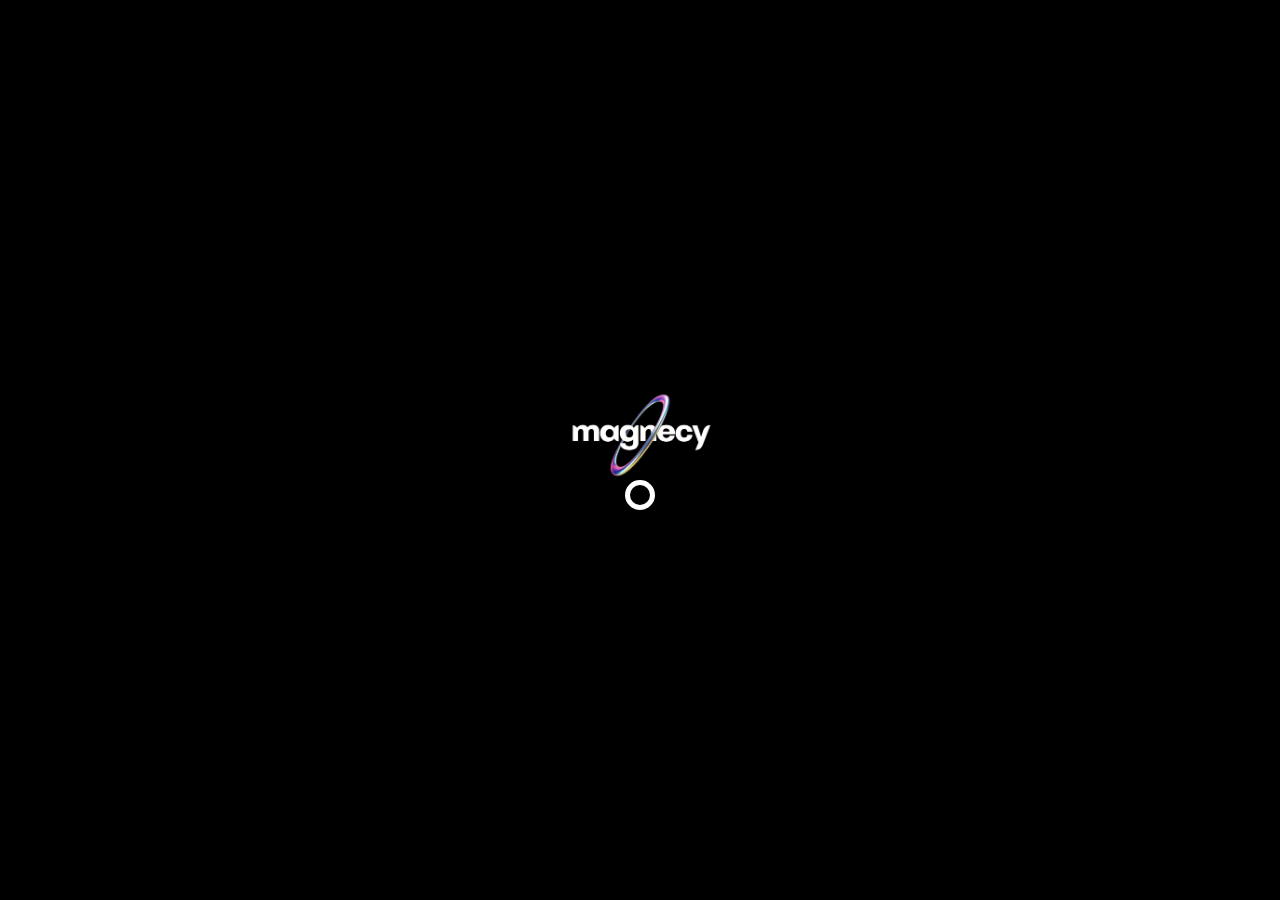
==== commit 32a9bc8f: "Add files via upload" ====
--- a/brand-ar.html
+++ b/brand-ar.html
@@ -27,7 +27,7 @@
     <meta name="msapplication-TileColor" content="#ffffff">
     <meta name="msapplication-TileImage" content="/ms-icon-144x144.png">
     <meta name="theme-color" content="#ffffff">
-    <script src="https://kit.fontawesome.com/e2bce648c2.js" crossorigin="hurphygames"></script>
+    <script src="https://kit.fontawesome.com/607e4879ac.js" crossorigin="uguralpyildiz"></script>
     <script>
         document.addEventListener('DOMContentLoaded', function () {
             const theme = localStorage.getItem('theme');
@@ -97,7 +97,7 @@
                     <div class="lang-theme">
                         <a href="contact-ar.html">تواصل</a>
                         <div class="theme-container mobile-themes">
-                            <a href="#"><i class="fa-solid fa-sun"></i></a>
+                             <a><i class="fa-solid fa-sun"></i></a>
                         </div>
                         <div class="lang-container">
                             <div class="lang-button">
@@ -140,6 +140,11 @@
             </div>
         </div>
         <div class="overlay"></div>
+    <div class="web-overlay">
+        <img width="150px" src="img/logo-w.png" alt="logo">
+        <div class="loader"></div>
+        
+    </div>
         <section class="main-section ">
             <div class="container main creator-sec" style="flex-direction: column;">
                 <div class="main-text">
@@ -198,6 +203,13 @@
             window.addEventListener("scroll", callbackFunc);
         })();
     </script>
+    <script>
+        const weboverlay = document.querySelector(".web-overlay")
+
+        setTimeout(() => {
+            weboverlay.style.top = "-200%"
+        }, 3000);
+    </script>
     <script src="script.js"></script>
 </body>
 
--- a/style2.css
+++ b/style2.css
@@ -14,6 +14,10 @@
 
 }
 
+body, nav, .container{
+    transition: .5s ease all !important;
+}
+
 html {
     scroll-behavior: smooth;
     transition: .3s ease all;
@@ -28,7 +32,92 @@
     padding: 0;
     box-sizing: border-box;
 }
-
+.web-overlay{
+    display: flex;
+    align-items: center;
+    justify-content: center;
+    flex-direction: column;
+    position: fixed;
+    top: 0;
+    left: 0;
+    width: 100vw;
+    height: 100vh;
+    background: #000;
+    z-index: 99999;
+    transition: 1.5s ease all;
+}
+.web-overlay img{
+    animation: imfade 8.3s infinite;
+}
+@keyframes imfade {
+    0%{
+        transform: scale(1);
+    }
+    50%{
+        transform: scale(1.5);
+    }
+    100%{
+        transform: scale(1);
+    }
+}
+/* HTML: <div class="loader"></div> */
+.loader {
+    width: 30px;
+    aspect-ratio: 1;
+    border-radius: 50%;
+    border: 5px solid #ffffff;
+    animation:
+        l20-1 0.8s infinite linear alternate,
+        l20-2 1.6s infinite linear;
+}
+
+@keyframes l20-1 {
+    0% {
+        clip-path: polygon(50% 50%, 0 0, 50% 0%, 50% 0%, 50% 0%, 50% 0%, 50% 0%)
+    }
+
+    12.5% {
+        clip-path: polygon(50% 50%, 0 0, 50% 0%, 100% 0%, 100% 0%, 100% 0%, 100% 0%)
+    }
+
+    25% {
+        clip-path: polygon(50% 50%, 0 0, 50% 0%, 100% 0%, 100% 100%, 100% 100%, 100% 100%)
+    }
+
+    50% {
+        clip-path: polygon(50% 50%, 0 0, 50% 0%, 100% 0%, 100% 100%, 50% 100%, 0% 100%)
+    }
+
+    62.5% {
+        clip-path: polygon(50% 50%, 100% 0, 100% 0%, 100% 0%, 100% 100%, 50% 100%, 0% 100%)
+    }
+
+    75% {
+        clip-path: polygon(50% 50%, 100% 100%, 100% 100%, 100% 100%, 100% 100%, 50% 100%, 0% 100%)
+    }
+
+    100% {
+        clip-path: polygon(50% 50%, 50% 100%, 50% 100%, 50% 100%, 50% 100%, 50% 100%, 0% 100%)
+    }
+}
+
+@keyframes l20-2 {
+    0% {
+        transform: scaleY(1) rotate(0deg)
+    }
+
+    49.99% {
+        transform: scaleY(1) rotate(135deg)
+    }
+
+    50% {
+        transform: scaleY(-1) rotate(0deg)
+    }
+
+    100% {
+        transform: scaleY(-1) rotate(-135deg)
+    }
+}
 body {
     background: #000;
     color: #fff;
@@ -573,7 +662,17 @@
     left: 49.6%;
     text-decoration: none;
 }
-
+#brandsweb2 {
+    position: relative;
+    top: 0px;
+    transition: .2s ease all;
+}
+
+#brandsweb3 {
+    position: relative;
+    top: 0px;
+    transition: .2s ease all;
+}
 .text {
     display: block;
     margin-top: 75px;
@@ -1351,7 +1450,8 @@
     width: 100%;
     height: 100%;
     background: #00000050;
-    backdrop-filter: blur(6px);
+    backdrop-filter: blur(6px) !important;
+    -webkit-backdrop-filter: blur(6px) !important;
     z-index: 99;
     cursor: pointer;
     transition: .3s ease all;
--- a/responsive.css
+++ b/responsive.css
@@ -188,9 +188,9 @@
         display: flex !important;
         flex-direction: row;
     }
-    .button-container a{
-        width: 100px;
-    }
+          .button-container a {
+              width: 140px;
+          }
     .fa-angle-right{
         display: none !important;
     }
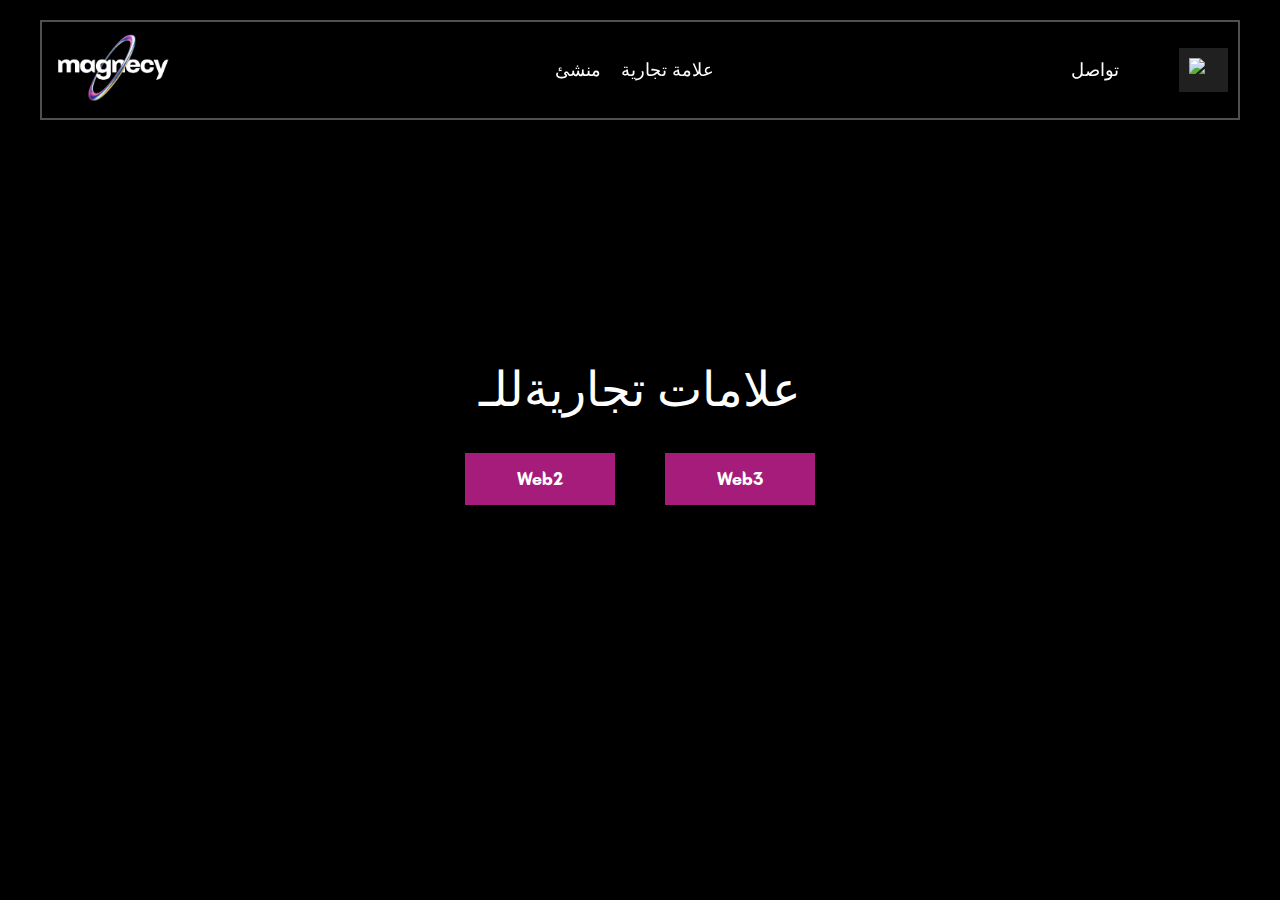
==== commit 4edf7264: "Add files via upload" ====
--- a/brand-ar.html
+++ b/brand-ar.html
@@ -140,11 +140,7 @@
             </div>
         </div>
         <div class="overlay"></div>
-    <div class="web-overlay">
-        <img width="150px" src="img/logo-w.png" alt="logo">
-        <div class="loader"></div>
-        
-    </div>
+     
         <section class="main-section ">
             <div class="container main creator-sec" style="flex-direction: column;">
                 <div class="main-text">
--- a/style2.css
+++ b/style2.css
@@ -62,6 +62,7 @@
 }
 /* HTML: <div class="loader"></div> */
 .loader {
+    display: none;
     width: 30px;
     aspect-ratio: 1;
     border-radius: 50%;
@@ -283,7 +284,7 @@
     transition: .4s ease all;
     z-index: 999;
     box-shadow: 0 0 15px #0072B150;
-
+    cursor: default !important;
     width: 24%;
 
 }
@@ -300,10 +301,7 @@
     width: 30% !important;
 }
 
-.page-box:hover {
-    transform: scale(1.05);
-    background: rgb(56, 21, 73);
-}
+
 
 .page-alt {
     display: flex;
@@ -400,22 +398,7 @@
     cursor: pointer;
 }
 
-.langanim::before {
-    content: "";
-    position: absolute;
-    top: -50px;
-    left: -100%;
-    background: linear-gradient(to right, #ffffff00, #fff, #ffffff00);
-    width: 50%;
-    transform: rotate(-180deg);
-    height: 500%;
-    transition: .5s ease all;
-}
-
-.langanim:hover.langanim::before {
-    left: 120%;
-
-}
+
 
 hr {
 
@@ -977,9 +960,18 @@
     background: #b91d1d;
 }
 
-.social-links:nth-child(5):hover,
+
 .social-links:nth-child(4):hover {
     background: #3167D3;
+    color: #fff;
+}
+
+.social-links:nth-child(5):hover {
+    background: #000000;
+    color: #fff;
+}
+.social-links:nth-child(6):hover {
+    background: #4b0cb1;
     color: #fff;
 }
 
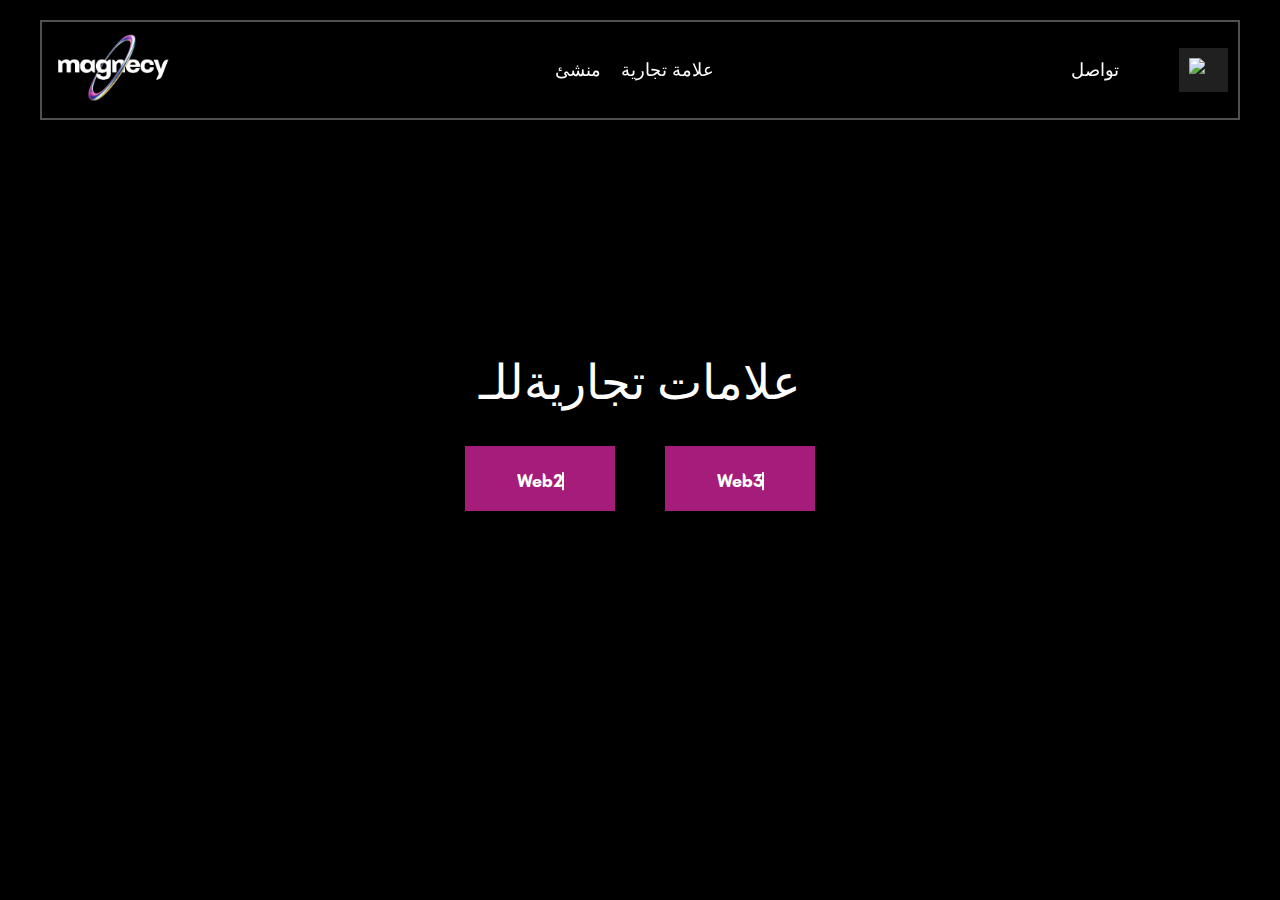
==== commit 24db4a81: "Add files via upload" ====
--- a/brand-ar.html
+++ b/brand-ar.html
@@ -148,11 +148,18 @@
                 </div>
         
                 <div class="button-container">
-                    <a style="background: #a51c7a;" class="lang-button" href="web2-ar.html">
-                        <div id="brandsweb2">Web2</div> <i class="fa-solid fa-angle-right"></i>
+                    <a style="background: #a51c7a;" class="lang-button" href="web2.html">
+                        <div class="typewriting">
+                
+                            <div class="job-bar">Web2</div>
+                        </div>
+                        <i class="fa-solid fa-angle-right"></i>
                     </a>
-                    <a style="background: #a51c7a;" class="lang-button" href="web3-ar.html">
-                        <div id="brandsweb3">Web3</div> <i class="fa-solid fa-angle-right"></i>
+                    <a style="background: #a51c7a;" class="lang-button" href="web3.html">
+                        <div class="typewriting2">
+                            <div class="job-bar2">Web3</div>
+                        </div>
+                        <i class="fa-solid fa-angle-right"></i>
                     </a>
                 </div>
             </div>
--- a/style2.css
+++ b/style2.css
@@ -1455,4 +1455,35 @@
 
 .blocked:hover {
     backdrop-filter: blur(12px);
+}
+
+.typewriting,.typewriting2 {
+    display: flex;
+    align-items: center;
+    margin: 5px 0 0;
+    height: 30px;
+}
+.job-bar,.job-bar2{
+    position: relative;
+}
+.job-bar::after,.job-bar2::after {
+    content: "";
+    position: absolute;
+    top: 50%;
+    transform: translate(-50%, -50%);
+    right: -2px;
+    height: 80%;
+    width: 2px;
+    background: #fff;
+    animation: blink 0.7s ease infinite;
+}
+
+@keyframes blink {
+    from {
+        opacity: 0;
+    }
+
+    to {
+        opacity: 1;
+    }
 }